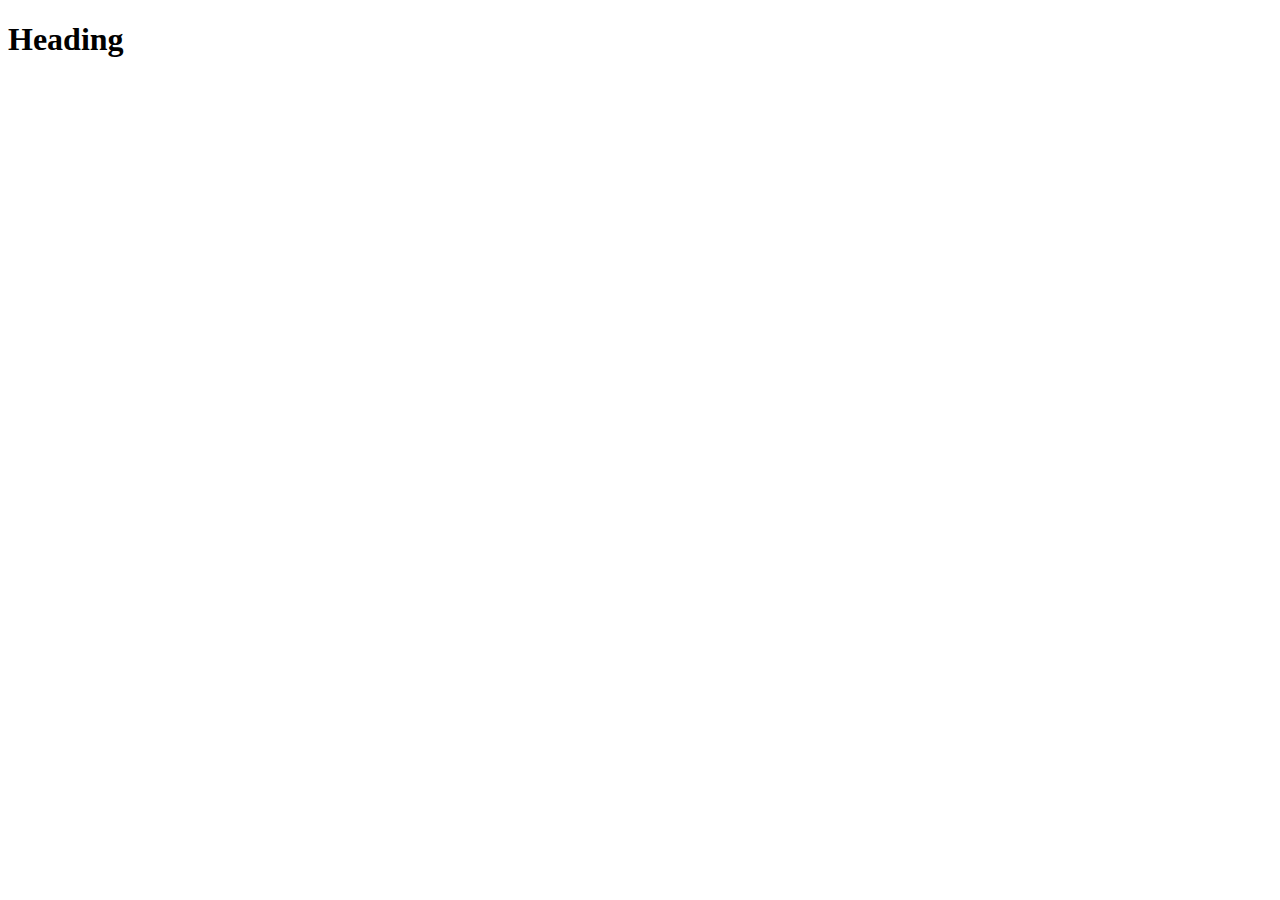
==== index.html @ 65e71f3b "Initial commit" ====
<!DOCTYPE html>
<html lang="en">
  <head>
    <meta charset="UTF-8">
    <meta name="viewport" content="width=device-width, initial-scale=1.0">
    <meta http-equiv="X-UA-Compatible" content="ie=edge">
    <title>Title</title>
    <link rel="stylesheet" href="screen.css">
  </head>
  <body>
    <h1>Heading</h1>
    <script src="index.js"></script>
  </body>
</html>
---- screen.css ----
/* Add screen styles below */
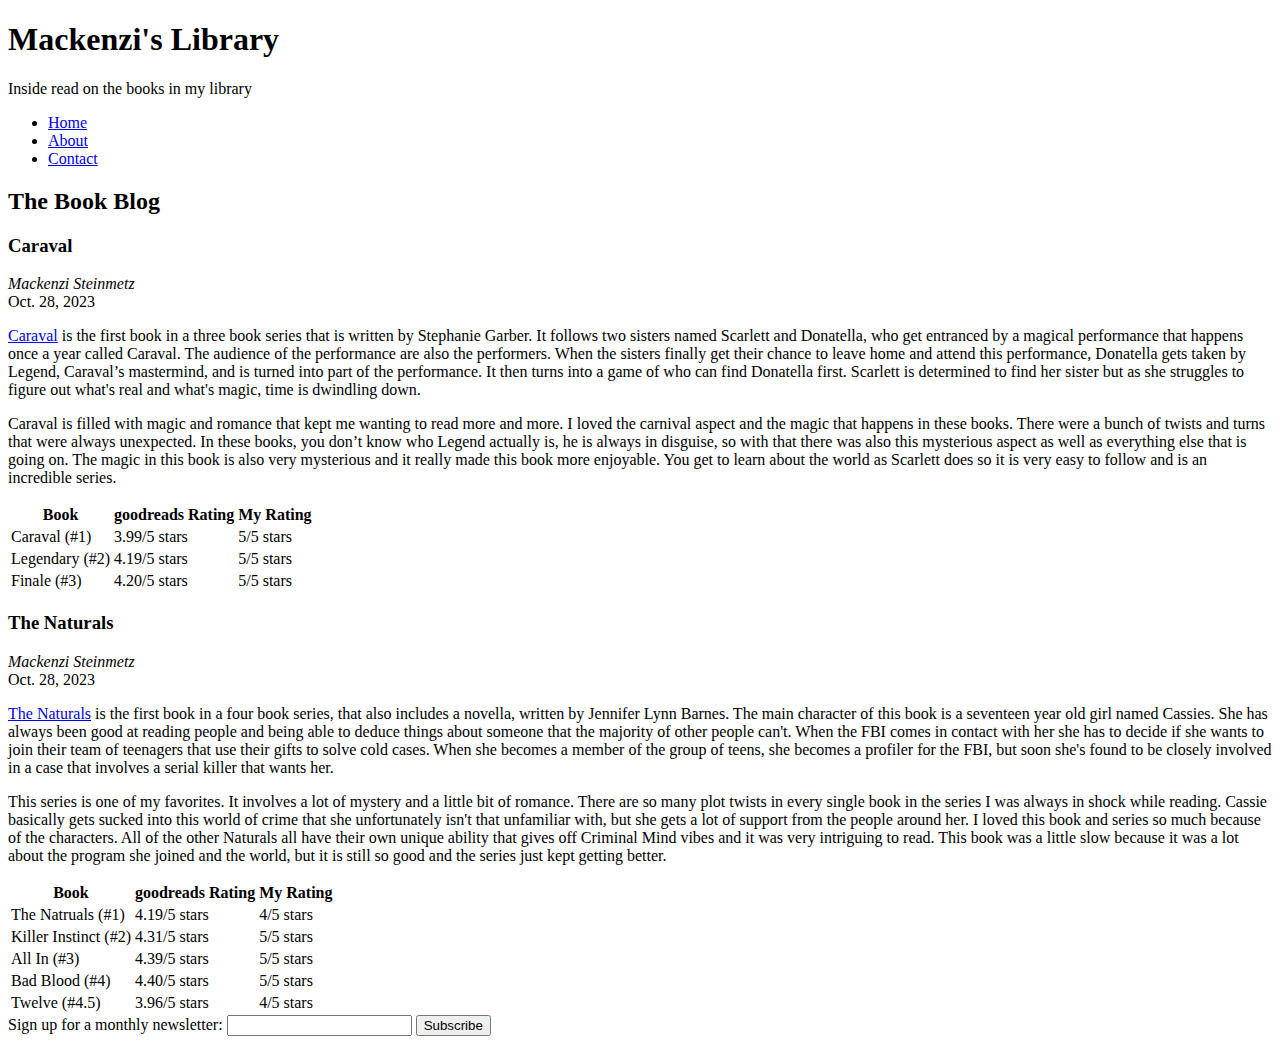
==== commit c9433295: "Finished index page" ====
--- a/index.html
+++ b/index.html
@@ -4,11 +4,100 @@
     <meta charset="UTF-8">
     <meta name="viewport" content="width=device-width, initial-scale=1.0">
     <meta http-equiv="X-UA-Compatible" content="ie=edge">
-    <title>Title</title>
-    <link rel="stylesheet" href="screen.css">
+    <title>Mackenzi's Library</title>
   </head>
   <body>
-    <h1>Heading</h1>
-    <script src="index.js"></script>
+    <header>
+      <h1>Mackenzi's Library</h1>
+      <p>Inside read on the books in my library</p>
+      <nav>
+        <ul>
+          <li><a href='index.html'>Home</a></li>
+          <li><a href='about.html'>About</a></li>
+          <li><a href='contact.html'>Contact</a></li>
+        </ul>
+      </nav>
+    </header>
+    <section id="blog">
+      <h2>The Book Blog</h2>
+      <article>
+        <h3>Caraval</h3>
+        <address><a rel="author">Mackenzi Steinmetz</a></address>
+        <time datetime="2023-10-28" title="October 28, 2023">Oct. 28, 2023</time>
+        <p><a href="https://www.goodreads.com/book/show/27883214-caraval" target="_blank" rel="noreferrer noopener">Caraval</a> is the first book in a three book series that is written by Stephanie Garber. It follows two sisters named Scarlett and Donatella, who get entranced by a magical performance that happens once a year called Caraval. The audience of the performance are also the performers. When the sisters finally get their chance to leave home and attend this performance, Donatella gets taken by Legend, Caraval’s mastermind, and is turned into part of the performance. It then turns into a game of who can find Donatella first. Scarlett is determined to find her sister but as she struggles to figure out what's real and what's magic, time is dwindling down.</p>
+        <!-- IMAGE GOES HERE -->
+        <p>Caraval is filled with magic and romance that kept me wanting to read more and more. I loved the carnival aspect and the magic that happens in these books. There were a bunch of twists and turns that were always unexpected. In these books, you don’t know who Legend actually is, he is always in disguise, so with that there was also this mysterious aspect as well as everything else that is going on. The magic in this book is also very mysterious and it really made this book more enjoyable. You get to learn about the world as Scarlett does so it is very easy to follow and is an incredible series.</p>
+        <table>
+          <tr>
+            <th>Book</th>
+            <th>goodreads Rating</th>
+            <th>My Rating</th>
+          </tr>
+          <tr>
+            <td>Caraval (#1)</td>
+            <td>3.99/5 stars</td>
+            <td>5/5 stars</td>
+          </tr>
+          <tr>
+            <td>Legendary (#2)</td>
+            <td>4.19/5 stars</td>
+            <td>5/5 stars</td>
+          </tr>
+          <tr>
+            <td>Finale (#3)</td>
+            <td>4.20/5 stars</td>
+            <td>5/5 stars</td>
+          </tr>
+        </table>
+      </article>
+      <article>
+        <h3>The Naturals</h3>
+        <address><a rel="author">Mackenzi Steinmetz</a></address>
+        <time datetime="2023-10-28" title="October 28, 2023">Oct. 28, 2023</time>
+        <p><a href="https://www.goodreads.com/book/show/13597723-the-naturals" target="_blank" rel="noreferrer noopener">The Naturals</a> is the first book in a four book series, that also includes a novella, written by Jennifer Lynn Barnes. The main character of this book is a seventeen year old girl named Cassies. She has always been good at reading people and being able to deduce things about someone that the majority of other people can't. When the FBI comes in contact with her she has to decide if she wants to join their team of teenagers that use their gifts to solve cold cases. When she becomes a member of the group of teens, she becomes a profiler for the FBI, but soon she's found to be closely involved in a case that involves a serial killer that wants her. </p>
+        <!-- INSERT IMAGE HERE -->
+        <p>This series is one of my favorites. It involves a lot of mystery and a little bit of romance. There are so many plot twists in every single book in the series I was always in shock while reading. Cassie basically gets sucked into this world of crime that she unfortunately isn't that unfamiliar with, but she gets a lot of support from the people around her. I loved this book and series so much because of the characters. All of the other Naturals all have their own unique ability that gives off Criminal Mind vibes and it was very intriguing to read. This book was a little slow because it was a lot about the program she joined and the world, but it is still so good and the series just kept getting better. </p>
+        <table>
+          <tr>
+            <th>Book</th>
+            <th>goodreads Rating</th>
+            <th>My Rating</th>
+          </tr>
+          <tr>
+            <td>The Natruals (#1)</td>
+            <td>4.19/5 stars</td>
+            <td>4/5 stars</td>
+          </tr>
+          <tr>
+            <td>Killer Instinct (#2)</td>
+            <td>4.31/5 stars</td>
+            <td>5/5 stars</td>
+          </tr>
+          <tr>
+            <td>All In (#3)</td>
+            <td>4.39/5 stars</td>
+            <td>5/5 stars</td>
+          </tr>
+          <tr>
+            <td>Bad Blood (#4)</td>
+            <td>4.40/5 stars</td>
+            <td>5/5 stars</td>
+          </tr>
+          <tr>
+            <td>Twelve (#4.5)</td>
+            <td>3.96/5 stars</td>
+            <td>4/5 stars</td>
+          </tr>
+        </table>
+      </article>
+    </section>
+    <section>
+      <form>
+        <label>Sign up for a monthly newsletter:
+          <input type="text">
+        </label>
+        <button>Subscribe</button>
+      </form>
+    </section>
   </body>
 </html>
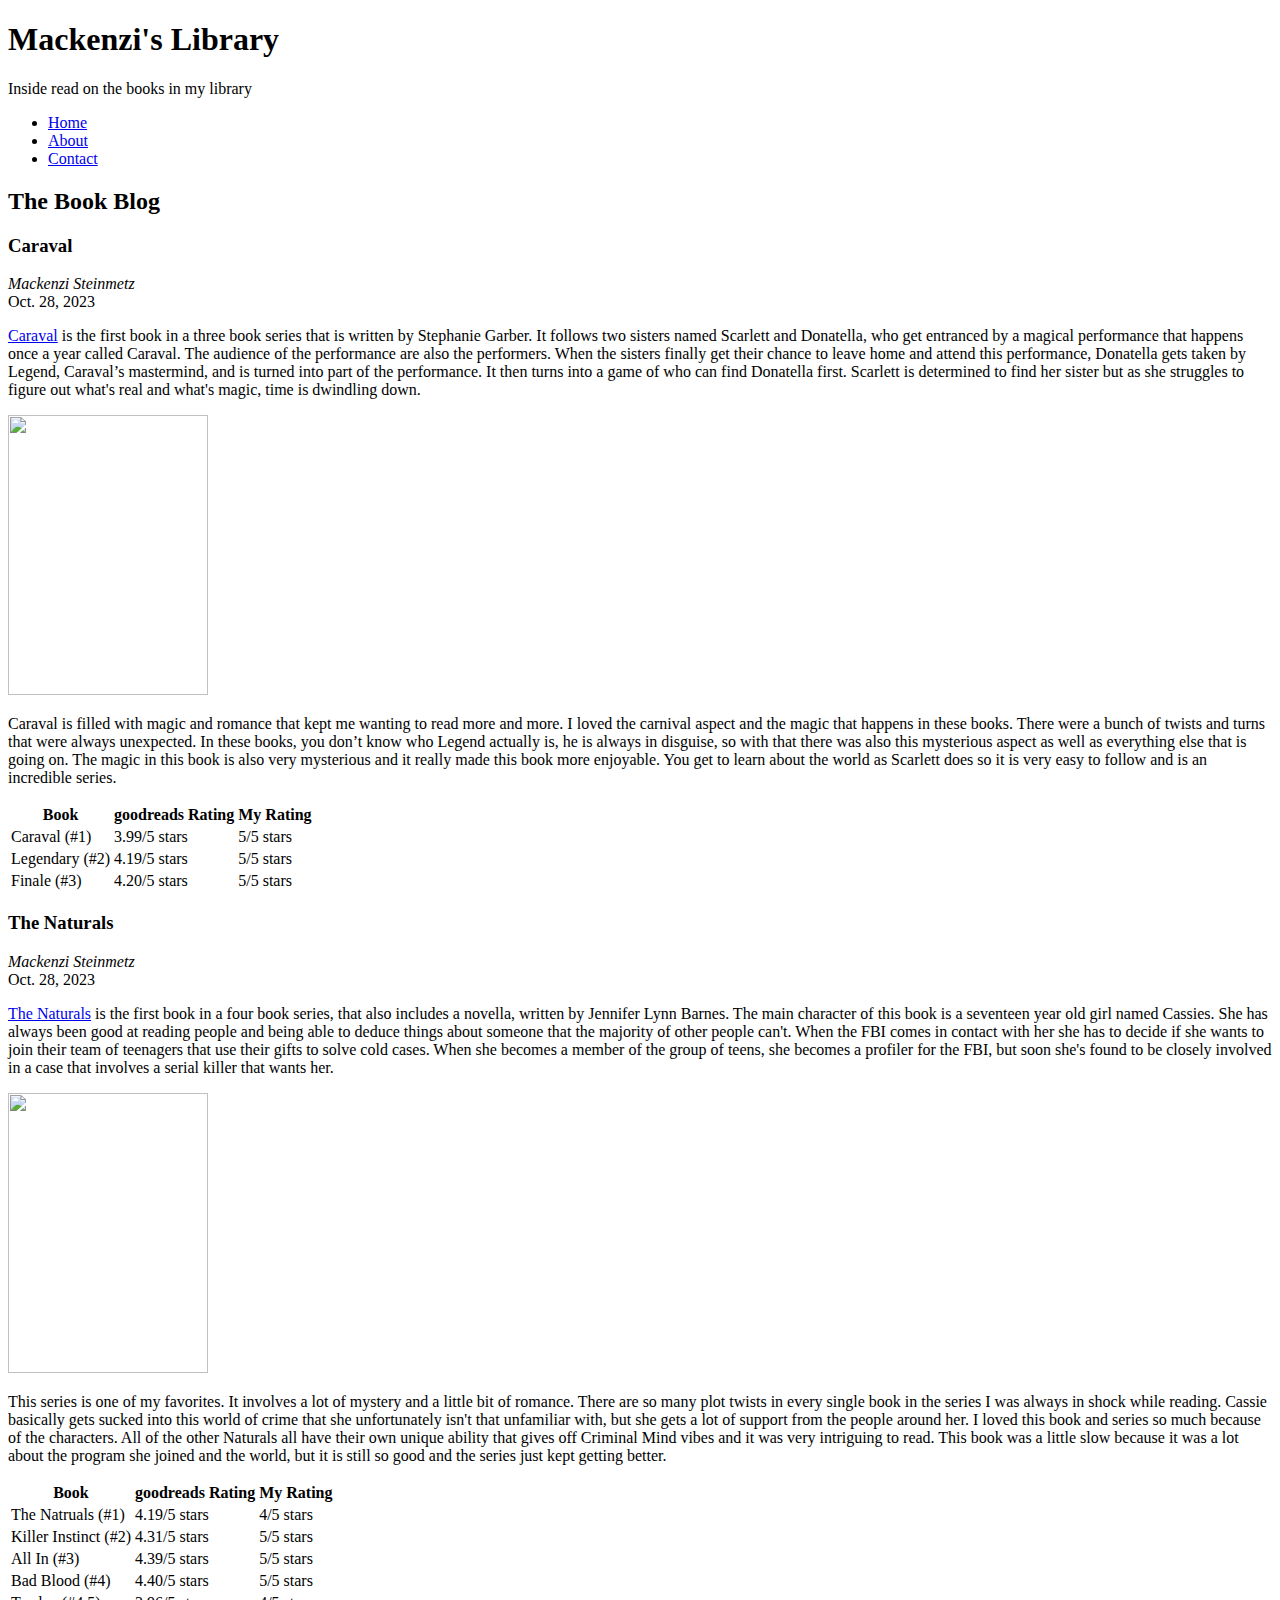
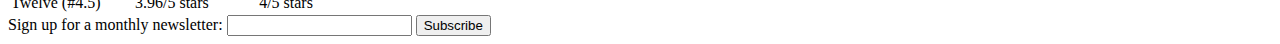
==== commit 42fc6772: "Added index images" ====
--- a/index.html
+++ b/index.html
@@ -25,7 +25,7 @@
         <address><a rel="author">Mackenzi Steinmetz</a></address>
         <time datetime="2023-10-28" title="October 28, 2023">Oct. 28, 2023</time>
         <p><a href="https://www.goodreads.com/book/show/27883214-caraval" target="_blank" rel="noreferrer noopener">Caraval</a> is the first book in a three book series that is written by Stephanie Garber. It follows two sisters named Scarlett and Donatella, who get entranced by a magical performance that happens once a year called Caraval. The audience of the performance are also the performers. When the sisters finally get their chance to leave home and attend this performance, Donatella gets taken by Legend, Caraval’s mastermind, and is turned into part of the performance. It then turns into a game of who can find Donatella first. Scarlett is determined to find her sister but as she struggles to figure out what's real and what's magic, time is dwindling down.</p>
-        <!-- IMAGE GOES HERE -->
+        <img src="caraval.jpeg" height="280px" width="200px">
         <p>Caraval is filled with magic and romance that kept me wanting to read more and more. I loved the carnival aspect and the magic that happens in these books. There were a bunch of twists and turns that were always unexpected. In these books, you don’t know who Legend actually is, he is always in disguise, so with that there was also this mysterious aspect as well as everything else that is going on. The magic in this book is also very mysterious and it really made this book more enjoyable. You get to learn about the world as Scarlett does so it is very easy to follow and is an incredible series.</p>
         <table>
           <tr>
@@ -55,7 +55,7 @@
         <address><a rel="author">Mackenzi Steinmetz</a></address>
         <time datetime="2023-10-28" title="October 28, 2023">Oct. 28, 2023</time>
         <p><a href="https://www.goodreads.com/book/show/13597723-the-naturals" target="_blank" rel="noreferrer noopener">The Naturals</a> is the first book in a four book series, that also includes a novella, written by Jennifer Lynn Barnes. The main character of this book is a seventeen year old girl named Cassies. She has always been good at reading people and being able to deduce things about someone that the majority of other people can't. When the FBI comes in contact with her she has to decide if she wants to join their team of teenagers that use their gifts to solve cold cases. When she becomes a member of the group of teens, she becomes a profiler for the FBI, but soon she's found to be closely involved in a case that involves a serial killer that wants her. </p>
-        <!-- INSERT IMAGE HERE -->
+        <img src="naturals.jpeg" height="280px" width="200px">
         <p>This series is one of my favorites. It involves a lot of mystery and a little bit of romance. There are so many plot twists in every single book in the series I was always in shock while reading. Cassie basically gets sucked into this world of crime that she unfortunately isn't that unfamiliar with, but she gets a lot of support from the people around her. I loved this book and series so much because of the characters. All of the other Naturals all have their own unique ability that gives off Criminal Mind vibes and it was very intriguing to read. This book was a little slow because it was a lot about the program she joined and the world, but it is still so good and the series just kept getting better. </p>
         <table>
           <tr>
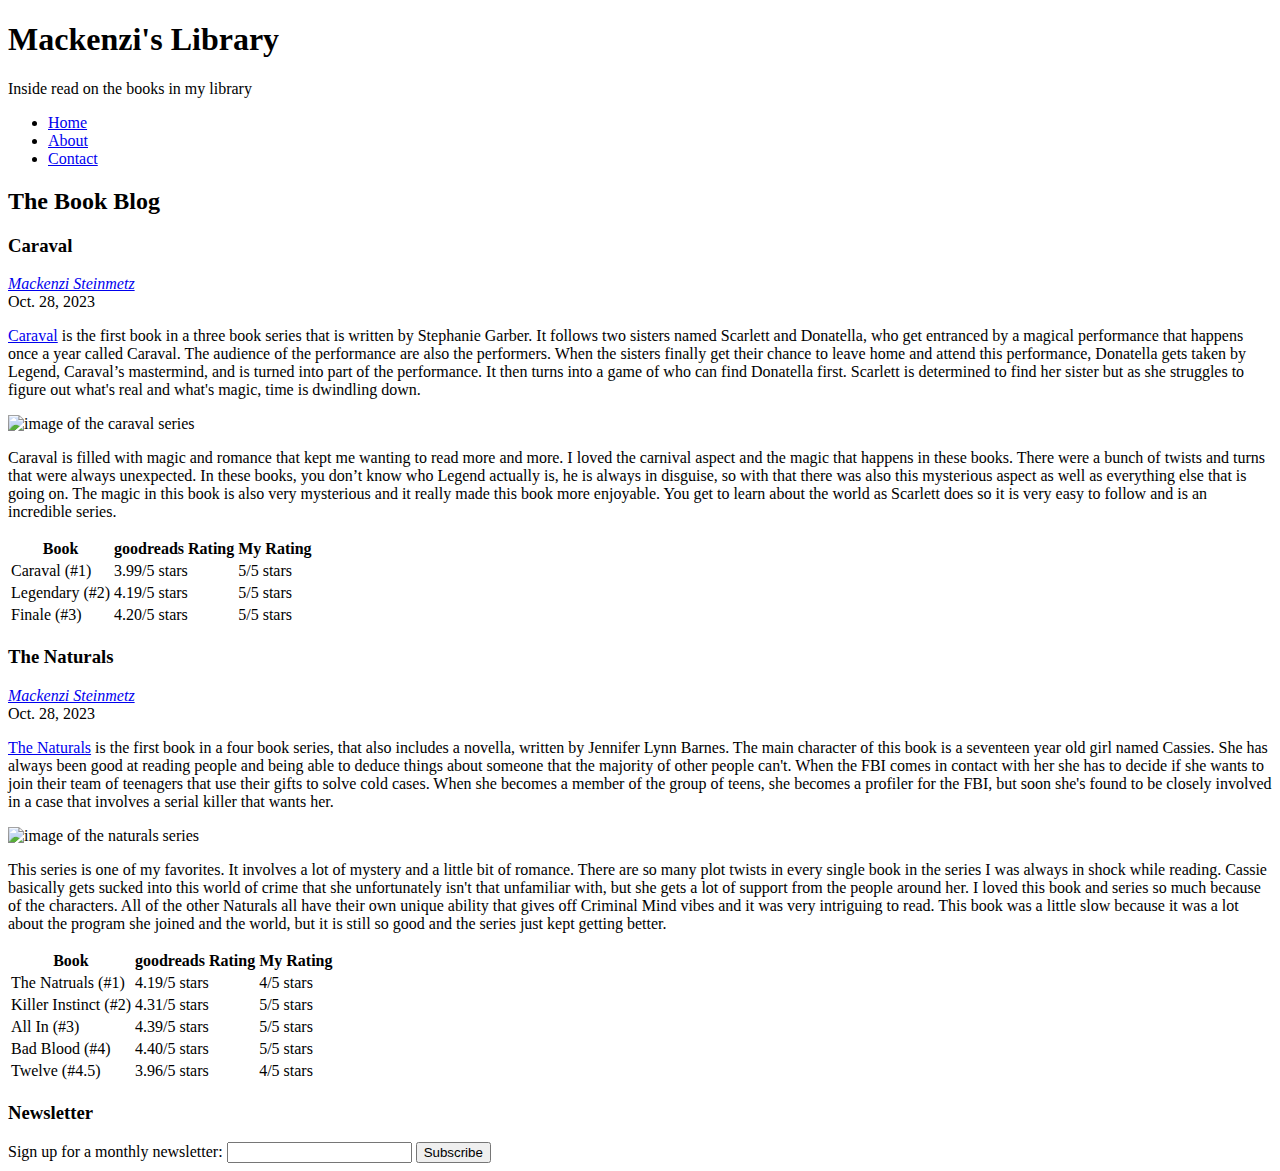
==== commit d41c3dc8: "Finished contact page and validation" ====
--- a/index.html
+++ b/index.html
@@ -22,10 +22,10 @@
       <h2>The Book Blog</h2>
       <article>
         <h3>Caraval</h3>
-        <address><a rel="author">Mackenzi Steinmetz</a></address>
+        <address><a rel="author" href="https://www.linkedin.com/in/mackenzi-jae-steinmetz-13a36a22b/" target="_blank">Mackenzi Steinmetz</a></address>
         <time datetime="2023-10-28" title="October 28, 2023">Oct. 28, 2023</time>
         <p><a href="https://www.goodreads.com/book/show/27883214-caraval" target="_blank" rel="noreferrer noopener">Caraval</a> is the first book in a three book series that is written by Stephanie Garber. It follows two sisters named Scarlett and Donatella, who get entranced by a magical performance that happens once a year called Caraval. The audience of the performance are also the performers. When the sisters finally get their chance to leave home and attend this performance, Donatella gets taken by Legend, Caraval’s mastermind, and is turned into part of the performance. It then turns into a game of who can find Donatella first. Scarlett is determined to find her sister but as she struggles to figure out what's real and what's magic, time is dwindling down.</p>
-        <img src="caraval.jpeg" height="280px" width="200px">
+        <img src="caraval.jpeg" height="280" width="200" alt="image of the caraval series">
         <p>Caraval is filled with magic and romance that kept me wanting to read more and more. I loved the carnival aspect and the magic that happens in these books. There were a bunch of twists and turns that were always unexpected. In these books, you don’t know who Legend actually is, he is always in disguise, so with that there was also this mysterious aspect as well as everything else that is going on. The magic in this book is also very mysterious and it really made this book more enjoyable. You get to learn about the world as Scarlett does so it is very easy to follow and is an incredible series.</p>
         <table>
           <tr>
@@ -52,10 +52,10 @@
       </article>
       <article>
         <h3>The Naturals</h3>
-        <address><a rel="author">Mackenzi Steinmetz</a></address>
+        <address><a rel="author" href="https://www.linkedin.com/in/mackenzi-jae-steinmetz-13a36a22b/" target="_blank">Mackenzi Steinmetz</a></address>
         <time datetime="2023-10-28" title="October 28, 2023">Oct. 28, 2023</time>
         <p><a href="https://www.goodreads.com/book/show/13597723-the-naturals" target="_blank" rel="noreferrer noopener">The Naturals</a> is the first book in a four book series, that also includes a novella, written by Jennifer Lynn Barnes. The main character of this book is a seventeen year old girl named Cassies. She has always been good at reading people and being able to deduce things about someone that the majority of other people can't. When the FBI comes in contact with her she has to decide if she wants to join their team of teenagers that use their gifts to solve cold cases. When she becomes a member of the group of teens, she becomes a profiler for the FBI, but soon she's found to be closely involved in a case that involves a serial killer that wants her. </p>
-        <img src="naturals.jpeg" height="280px" width="200px">
+        <img src="naturals.jpeg" height="280" width="200" alt="image of the naturals series">
         <p>This series is one of my favorites. It involves a lot of mystery and a little bit of romance. There are so many plot twists in every single book in the series I was always in shock while reading. Cassie basically gets sucked into this world of crime that she unfortunately isn't that unfamiliar with, but she gets a lot of support from the people around her. I loved this book and series so much because of the characters. All of the other Naturals all have their own unique ability that gives off Criminal Mind vibes and it was very intriguing to read. This book was a little slow because it was a lot about the program she joined and the world, but it is still so good and the series just kept getting better. </p>
         <table>
           <tr>
@@ -92,6 +92,7 @@
       </article>
     </section>
     <section>
+      <h3>Newsletter</h3>
       <form>
         <label>Sign up for a monthly newsletter:
           <input type="text">
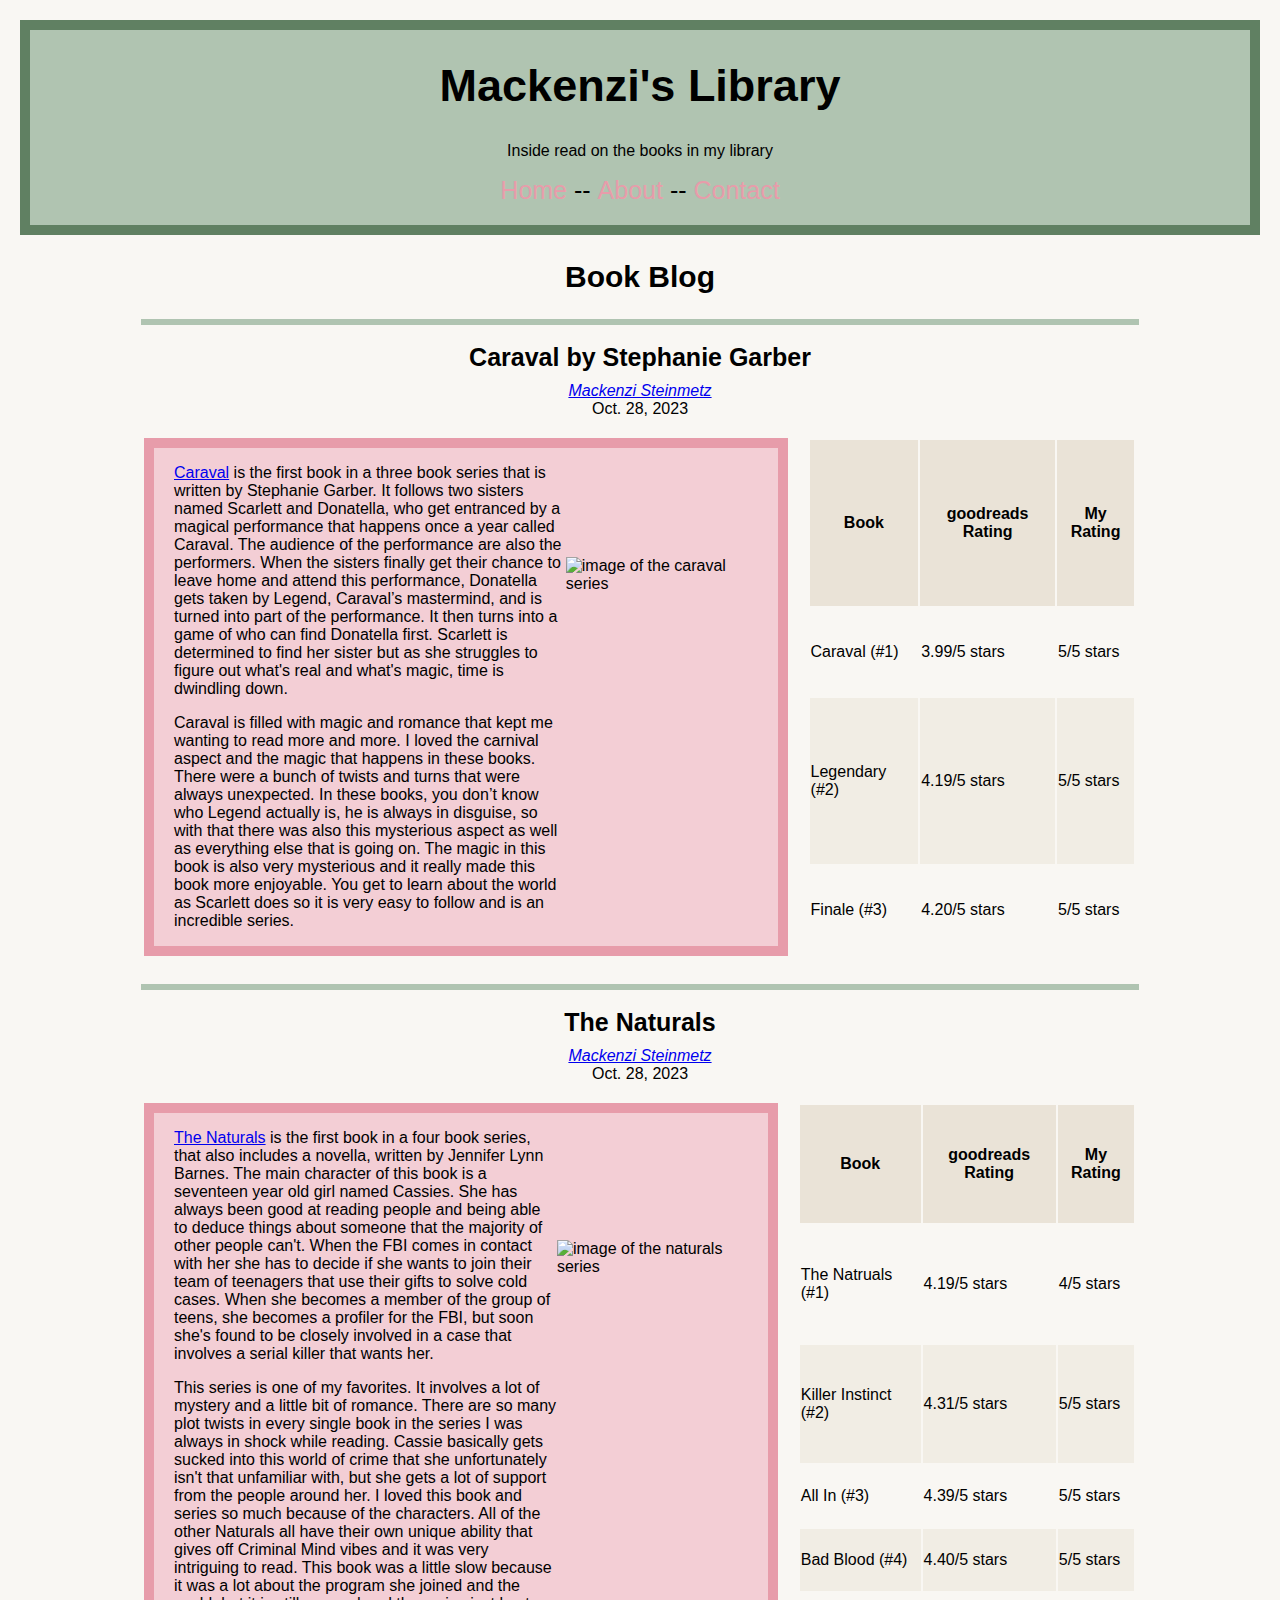
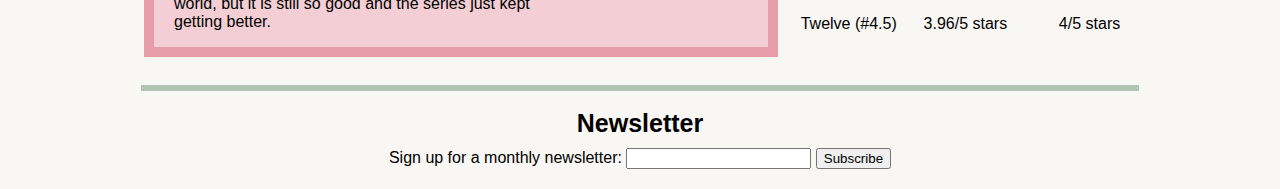
==== commit b960b92f: "Worked on CSS styling for index page" ====
--- a/index.html
+++ b/index.html
@@ -5,93 +5,113 @@
     <meta name="viewport" content="width=device-width, initial-scale=1.0">
     <meta http-equiv="X-UA-Compatible" content="ie=edge">
     <title>Mackenzi's Library</title>
+    <link rel="stylesheet" href="style.css">
   </head>
   <body>
     <header>
       <h1>Mackenzi's Library</h1>
       <p>Inside read on the books in my library</p>
       <nav>
-        <ul>
-          <li><a href='index.html'>Home</a></li>
-          <li><a href='about.html'>About</a></li>
-          <li><a href='contact.html'>Contact</a></li>
-        </ul>
+        <p class="p-nav"><a class="a-nav" href="index.html">Home</a></p>
+        <p class="p-nav">--</p>
+        <p class="p-nav"><a class="a-nav" href="about.html">About</a></p>
+        <p class="p-nav">--</p>
+        <p class="p-nav"><a class="a-nav" href="contact.html">Contact</a></p>
       </nav>
     </header>
     <section id="blog">
-      <h2>The Book Blog</h2>
+      <h2>Book Blog</h2>
+      <hr>
       <article>
-        <h3>Caraval</h3>
-        <address><a rel="author" href="https://www.linkedin.com/in/mackenzi-jae-steinmetz-13a36a22b/" target="_blank">Mackenzi Steinmetz</a></address>
-        <time datetime="2023-10-28" title="October 28, 2023">Oct. 28, 2023</time>
-        <p><a href="https://www.goodreads.com/book/show/27883214-caraval" target="_blank" rel="noreferrer noopener">Caraval</a> is the first book in a three book series that is written by Stephanie Garber. It follows two sisters named Scarlett and Donatella, who get entranced by a magical performance that happens once a year called Caraval. The audience of the performance are also the performers. When the sisters finally get their chance to leave home and attend this performance, Donatella gets taken by Legend, Caraval’s mastermind, and is turned into part of the performance. It then turns into a game of who can find Donatella first. Scarlett is determined to find her sister but as she struggles to figure out what's real and what's magic, time is dwindling down.</p>
-        <img src="caraval.jpeg" height="280" width="200" alt="image of the caraval series">
-        <p>Caraval is filled with magic and romance that kept me wanting to read more and more. I loved the carnival aspect and the magic that happens in these books. There were a bunch of twists and turns that were always unexpected. In these books, you don’t know who Legend actually is, he is always in disguise, so with that there was also this mysterious aspect as well as everything else that is going on. The magic in this book is also very mysterious and it really made this book more enjoyable. You get to learn about the world as Scarlett does so it is very easy to follow and is an incredible series.</p>
-        <table>
-          <tr>
-            <th>Book</th>
-            <th>goodreads Rating</th>
-            <th>My Rating</th>
-          </tr>
-          <tr>
-            <td>Caraval (#1)</td>
-            <td>3.99/5 stars</td>
-            <td>5/5 stars</td>
-          </tr>
-          <tr>
-            <td>Legendary (#2)</td>
-            <td>4.19/5 stars</td>
-            <td>5/5 stars</td>
-          </tr>
-          <tr>
-            <td>Finale (#3)</td>
-            <td>4.20/5 stars</td>
-            <td>5/5 stars</td>
-          </tr>
-        </table>
+        <div class="title">
+          <h3>Caraval by Stephanie Garber</h3>
+          <address><a rel="author" href="https://www.linkedin.com/in/mackenzi-jae-steinmetz-13a36a22b/" target="_blank">Mackenzi Steinmetz</a></address>
+          <time datetime="2023-10-28" title="October 28, 2023">Oct. 28, 2023</time>
+        </div>
+        <div class="post">
+          <div class="text-box">
+            <div class="text">
+              <p><a href="https://www.goodreads.com/book/show/27883214-caraval" target="_blank" rel="noreferrer noopener">Caraval</a> is the first book in a three book series that is written by Stephanie Garber. It follows two sisters named Scarlett and Donatella, who get entranced by a magical performance that happens once a year called Caraval. The audience of the performance are also the performers. When the sisters finally get their chance to leave home and attend this performance, Donatella gets taken by Legend, Caraval’s mastermind, and is turned into part of the performance. It then turns into a game of who can find Donatella first. Scarlett is determined to find her sister but as she struggles to figure out what's real and what's magic, time is dwindling down.</p>
+              <p>Caraval is filled with magic and romance that kept me wanting to read more and more. I loved the carnival aspect and the magic that happens in these books. There were a bunch of twists and turns that were always unexpected. In these books, you don’t know who Legend actually is, he is always in disguise, so with that there was also this mysterious aspect as well as everything else that is going on. The magic in this book is also very mysterious and it really made this book more enjoyable. You get to learn about the world as Scarlett does so it is very easy to follow and is an incredible series.</p>
+            </div>
+            <img class="post-image" src="caraval.jpeg" alt="image of the caraval series">
+          </div>
+          <table>
+            <tr class="table-header">
+              <th>Book</th>
+              <th>goodreads Rating</th>
+              <th>My Rating</th>
+            </tr>
+            <tr>
+              <td>Caraval (#1)</td>
+              <td>3.99/5 stars</td>
+              <td>5/5 stars</td>
+            </tr>
+            <tr class="table-row">
+              <td>Legendary (#2)</td>
+              <td>4.19/5 stars</td>
+              <td>5/5 stars</td>
+            </tr>
+            <tr>
+              <td>Finale (#3)</td>
+              <td>4.20/5 stars</td>
+              <td>5/5 stars</td>
+            </tr>
+          </table>
+        </div>
       </article>
+      <hr>
       <article>
-        <h3>The Naturals</h3>
-        <address><a rel="author" href="https://www.linkedin.com/in/mackenzi-jae-steinmetz-13a36a22b/" target="_blank">Mackenzi Steinmetz</a></address>
-        <time datetime="2023-10-28" title="October 28, 2023">Oct. 28, 2023</time>
-        <p><a href="https://www.goodreads.com/book/show/13597723-the-naturals" target="_blank" rel="noreferrer noopener">The Naturals</a> is the first book in a four book series, that also includes a novella, written by Jennifer Lynn Barnes. The main character of this book is a seventeen year old girl named Cassies. She has always been good at reading people and being able to deduce things about someone that the majority of other people can't. When the FBI comes in contact with her she has to decide if she wants to join their team of teenagers that use their gifts to solve cold cases. When she becomes a member of the group of teens, she becomes a profiler for the FBI, but soon she's found to be closely involved in a case that involves a serial killer that wants her. </p>
-        <img src="naturals.jpeg" height="280" width="200" alt="image of the naturals series">
-        <p>This series is one of my favorites. It involves a lot of mystery and a little bit of romance. There are so many plot twists in every single book in the series I was always in shock while reading. Cassie basically gets sucked into this world of crime that she unfortunately isn't that unfamiliar with, but she gets a lot of support from the people around her. I loved this book and series so much because of the characters. All of the other Naturals all have their own unique ability that gives off Criminal Mind vibes and it was very intriguing to read. This book was a little slow because it was a lot about the program she joined and the world, but it is still so good and the series just kept getting better. </p>
-        <table>
-          <tr>
-            <th>Book</th>
-            <th>goodreads Rating</th>
-            <th>My Rating</th>
-          </tr>
-          <tr>
-            <td>The Natruals (#1)</td>
-            <td>4.19/5 stars</td>
-            <td>4/5 stars</td>
-          </tr>
-          <tr>
-            <td>Killer Instinct (#2)</td>
-            <td>4.31/5 stars</td>
-            <td>5/5 stars</td>
-          </tr>
-          <tr>
-            <td>All In (#3)</td>
-            <td>4.39/5 stars</td>
-            <td>5/5 stars</td>
-          </tr>
-          <tr>
-            <td>Bad Blood (#4)</td>
-            <td>4.40/5 stars</td>
-            <td>5/5 stars</td>
-          </tr>
-          <tr>
-            <td>Twelve (#4.5)</td>
-            <td>3.96/5 stars</td>
-            <td>4/5 stars</td>
-          </tr>
-        </table>
+        <div class="title">
+          <h3>The Naturals</h3>
+          <address><a rel="author" href="https://www.linkedin.com/in/mackenzi-jae-steinmetz-13a36a22b/" target="_blank">Mackenzi Steinmetz</a></address>
+          <time datetime="2023-10-28" title="October 28, 2023">Oct. 28, 2023</time>
+        </div>
+        <div class="post">
+          <div class="text-box">
+            <div class="text">
+              <p><a href="https://www.goodreads.com/book/show/13597723-the-naturals" target="_blank" rel="noreferrer noopener">The Naturals</a> is the first book in a four book series, that also includes a novella, written by Jennifer Lynn Barnes. The main character of this book is a seventeen year old girl named Cassies. She has always been good at reading people and being able to deduce things about someone that the majority of other people can't. When the FBI comes in contact with her she has to decide if she wants to join their team of teenagers that use their gifts to solve cold cases. When she becomes a member of the group of teens, she becomes a profiler for the FBI, but soon she's found to be closely involved in a case that involves a serial killer that wants her. </p>
+              <p>This series is one of my favorites. It involves a lot of mystery and a little bit of romance. There are so many plot twists in every single book in the series I was always in shock while reading. Cassie basically gets sucked into this world of crime that she unfortunately isn't that unfamiliar with, but she gets a lot of support from the people around her. I loved this book and series so much because of the characters. All of the other Naturals all have their own unique ability that gives off Criminal Mind vibes and it was very intriguing to read. This book was a little slow because it was a lot about the program she joined and the world, but it is still so good and the series just kept getting better. </p>
+            </div>
+            <img class="post-image" src="naturals.jpeg" alt="image of the naturals series">
+          </div>
+          <table>
+            <tr class="table-header">
+              <th>Book</th>
+              <th>goodreads Rating</th>
+              <th>My Rating</th>
+            </tr>
+            <tr>
+              <td>The Natruals (#1)</td>
+              <td>4.19/5 stars</td>
+              <td>4/5 stars</td>
+            </tr>
+            <tr class="table-row">
+              <td>Killer Instinct (#2)</td>
+              <td>4.31/5 stars</td>
+              <td>5/5 stars</td>
+            </tr>
+            <tr>
+              <td>All In (#3)</td>
+              <td>4.39/5 stars</td>
+              <td>5/5 stars</td>
+            </tr>
+            <tr class="table-row">
+              <td>Bad Blood (#4)</td>
+              <td>4.40/5 stars</td>
+              <td>5/5 stars</td>
+            </tr>
+            <tr>
+              <td>Twelve (#4.5)</td>
+              <td>3.96/5 stars</td>
+              <td>4/5 stars</td>
+            </tr>
+          </table>
+        </div>
       </article>
+      <hr>
     </section>
-    <section>
+    <section class="newsletter">
       <h3>Newsletter</h3>
       <form>
         <label>Sign up for a monthly newsletter:
--- a/style.css
+++ b/style.css
@@ -0,0 +1,97 @@
+body {
+    background-color: #F9F7F3;
+    margin: 20px;
+    font-family:'Trebuchet MS', 'Lucida Sans Unicode', 'Lucida Grande', 'Lucida Sans', Arial, sans-serif
+}
+
+header {
+    text-align: center;
+    background-color: #B0C4B1;
+    border: 10px #608062 solid;
+    padding-bottom: 20px;
+}
+
+.p-nav {
+    display: inline;
+}
+
+.a-nav {
+    color: #E79CAA;
+    text-decoration: none;
+}
+
+h1 {
+    font-size: 45px;
+}
+
+h2 {
+    text-align: center;
+    font-size: 30px;
+}
+
+a:hover {
+    opacity: 50%;
+}
+
+nav {
+    font-size: 25px;
+}
+
+h3 {
+    font-size: 25px;
+    margin: 0;
+    padding-bottom: 10px;
+    padding-top: 10px;
+}
+
+.title {
+    text-align: center;
+    padding-bottom: 20px;
+}
+
+hr {
+    border: 3px solid #B0C4B1;
+    width: 80%;
+}
+
+.post {
+    display: flex;
+    flex-direction: row;
+    gap: 20px;
+    width: 80%;
+    margin: auto;
+    padding-bottom: 20px;
+}
+
+.text-box {
+    display: flex;
+    background-color: #F3CED5;
+    border: 10px #E79CAA solid;
+    padding-left: 20px;
+    padding-right: 20px;
+    width: 60%;
+}
+
+.text {
+    width: 70%;
+    align-self: center;
+}
+
+.post-image {
+    height: 280px;
+    width: 200px;
+    align-self: center;
+    margin: auto;
+}
+
+.newsletter {
+    text-align: center;
+}
+
+.table-row {
+    background-color: #F1EDE4;
+}
+
+.table-header {
+    background-color: #EAE3D7;
+}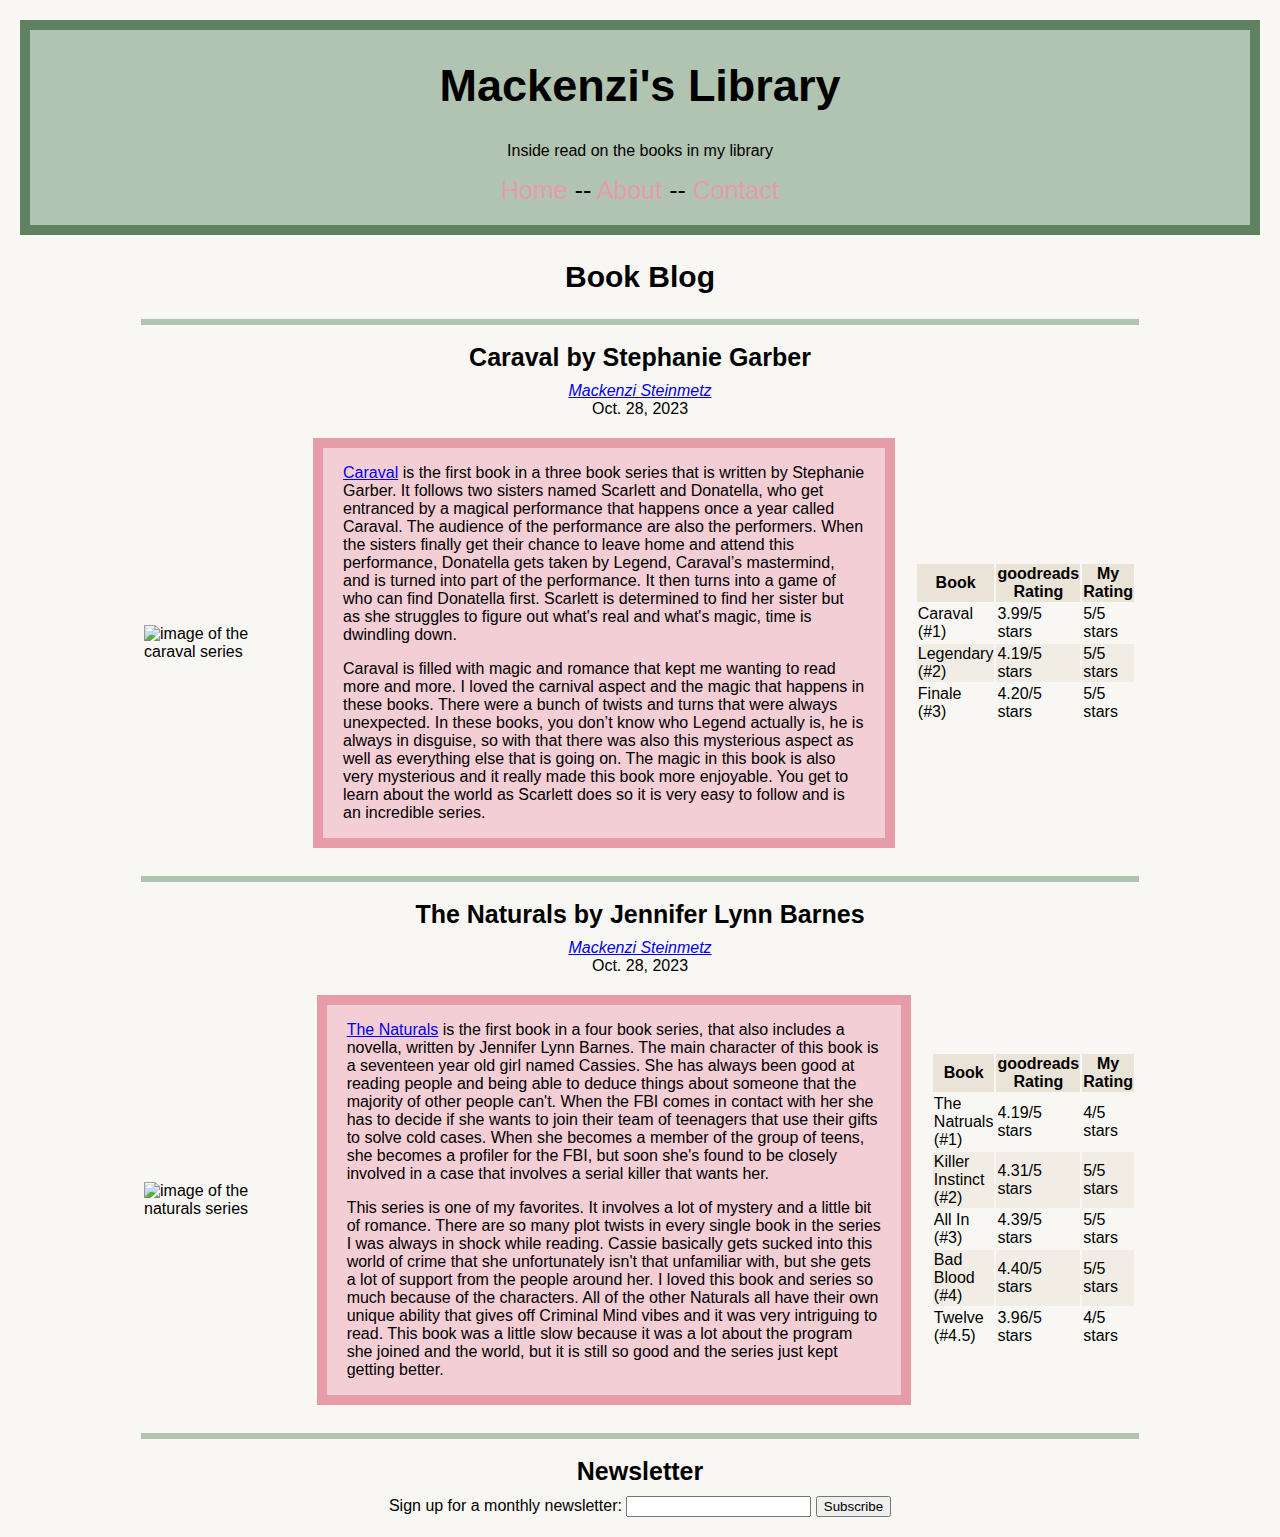
==== commit c4d8fb87: "Finishing css for other pages" ====
--- a/index.html
+++ b/index.html
@@ -12,11 +12,11 @@
       <h1>Mackenzi's Library</h1>
       <p>Inside read on the books in my library</p>
       <nav>
-        <p class="p-nav"><a class="a-nav" href="index.html">Home</a></p>
-        <p class="p-nav">--</p>
-        <p class="p-nav"><a class="a-nav" href="about.html">About</a></p>
-        <p class="p-nav">--</p>
-        <p class="p-nav"><a class="a-nav" href="contact.html">Contact</a></p>
+          <a class="a-nav" href="index.html">Home</a>
+          <p class="p-nav">--</p>
+          <a class="a-nav" href="about.html">About</a>
+          <p class="p-nav">--</p>
+          <a class="a-nav" href="contact.html">Contact</a>
       </nav>
     </header>
     <section id="blog">
@@ -29,14 +29,14 @@
           <time datetime="2023-10-28" title="October 28, 2023">Oct. 28, 2023</time>
         </div>
         <div class="post">
-          <div class="text-box">
-            <div class="text">
-              <p><a href="https://www.goodreads.com/book/show/27883214-caraval" target="_blank" rel="noreferrer noopener">Caraval</a> is the first book in a three book series that is written by Stephanie Garber. It follows two sisters named Scarlett and Donatella, who get entranced by a magical performance that happens once a year called Caraval. The audience of the performance are also the performers. When the sisters finally get their chance to leave home and attend this performance, Donatella gets taken by Legend, Caraval’s mastermind, and is turned into part of the performance. It then turns into a game of who can find Donatella first. Scarlett is determined to find her sister but as she struggles to figure out what's real and what's magic, time is dwindling down.</p>
-              <p>Caraval is filled with magic and romance that kept me wanting to read more and more. I loved the carnival aspect and the magic that happens in these books. There were a bunch of twists and turns that were always unexpected. In these books, you don’t know who Legend actually is, he is always in disguise, so with that there was also this mysterious aspect as well as everything else that is going on. The magic in this book is also very mysterious and it really made this book more enjoyable. You get to learn about the world as Scarlett does so it is very easy to follow and is an incredible series.</p>
-            </div>
+          <div class="caraval">
             <img class="post-image" src="caraval.jpeg" alt="image of the caraval series">
           </div>
-          <table>
+          <div class="text">
+            <p><a href="https://www.goodreads.com/book/show/27883214-caraval" target="_blank" rel="noreferrer noopener">Caraval</a> is the first book in a three book series that is written by Stephanie Garber. It follows two sisters named Scarlett and Donatella, who get entranced by a magical performance that happens once a year called Caraval. The audience of the performance are also the performers. When the sisters finally get their chance to leave home and attend this performance, Donatella gets taken by Legend, Caraval’s mastermind, and is turned into part of the performance. It then turns into a game of who can find Donatella first. Scarlett is determined to find her sister but as she struggles to figure out what's real and what's magic, time is dwindling down.</p>
+            <p>Caraval is filled with magic and romance that kept me wanting to read more and more. I loved the carnival aspect and the magic that happens in these books. There were a bunch of twists and turns that were always unexpected. In these books, you don’t know who Legend actually is, he is always in disguise, so with that there was also this mysterious aspect as well as everything else that is going on. The magic in this book is also very mysterious and it really made this book more enjoyable. You get to learn about the world as Scarlett does so it is very easy to follow and is an incredible series.</p>
+          </div>
+          <table class="ratings">
             <tr class="table-header">
               <th>Book</th>
               <th>goodreads Rating</th>
@@ -63,19 +63,19 @@
       <hr>
       <article>
         <div class="title">
-          <h3>The Naturals</h3>
+          <h3>The Naturals by Jennifer Lynn Barnes</h3>
           <address><a rel="author" href="https://www.linkedin.com/in/mackenzi-jae-steinmetz-13a36a22b/" target="_blank">Mackenzi Steinmetz</a></address>
           <time datetime="2023-10-28" title="October 28, 2023">Oct. 28, 2023</time>
         </div>
         <div class="post">
-          <div class="text-box">
+          <div class="naturals">
+            <img class="post-image" src="naturals.jpeg" alt="image of the naturals series">
+          </div>
             <div class="text">
               <p><a href="https://www.goodreads.com/book/show/13597723-the-naturals" target="_blank" rel="noreferrer noopener">The Naturals</a> is the first book in a four book series, that also includes a novella, written by Jennifer Lynn Barnes. The main character of this book is a seventeen year old girl named Cassies. She has always been good at reading people and being able to deduce things about someone that the majority of other people can't. When the FBI comes in contact with her she has to decide if she wants to join their team of teenagers that use their gifts to solve cold cases. When she becomes a member of the group of teens, she becomes a profiler for the FBI, but soon she's found to be closely involved in a case that involves a serial killer that wants her. </p>
               <p>This series is one of my favorites. It involves a lot of mystery and a little bit of romance. There are so many plot twists in every single book in the series I was always in shock while reading. Cassie basically gets sucked into this world of crime that she unfortunately isn't that unfamiliar with, but she gets a lot of support from the people around her. I loved this book and series so much because of the characters. All of the other Naturals all have their own unique ability that gives off Criminal Mind vibes and it was very intriguing to read. This book was a little slow because it was a lot about the program she joined and the world, but it is still so good and the series just kept getting better. </p>
             </div>
-            <img class="post-image" src="naturals.jpeg" alt="image of the naturals series">
-          </div>
-          <table>
+          <table class="ratings">
             <tr class="table-header">
               <th>Book</th>
               <th>goodreads Rating</th>
--- a/style.css
+++ b/style.css
@@ -63,13 +63,27 @@
     padding-bottom: 20px;
 }
 
-.text-box {
-    display: flex;
+.text {
     background-color: #F3CED5;
     border: 10px #E79CAA solid;
     padding-left: 20px;
     padding-right: 20px;
     width: 60%;
+}
+
+.caraval {
+    width: 20%;
+    margin: auto;
+}
+
+.naturals {
+    width: 20%;
+    margin: auto;
+}
+
+.ratings {
+    width: 20%;
+    margin: auto;
 }
 
 .text {
@@ -94,4 +108,41 @@
 
 .table-header {
     background-color: #EAE3D7;
+}
+
+.container {
+    display: flex;
+    gap: 20px;
+    width: 80%;
+    margin: auto;
+    padding-top: 20px;
+}
+
+.left-box {
+    padding-right: 20px;
+    padding-left: 20px;
+    padding-bottom: 20px;
+    background-color: #F3CED5;
+    border: 10px #E79CAA solid;
+}
+
+.me {
+    height: 190px;
+    width: 400px;
+    float: left;
+}
+
+.right-box {
+    padding-right: 20px;
+    padding-left: 20px;
+    padding-bottom: 20px;
+    background-color: #F3CED5;
+    border: 10px #E79CAA solid;
+}
+
+.contact-form {
+    background-color: #EAE3D7; 
+    width: 80%;
+    text-align: center;
+    margin: auto;
 }